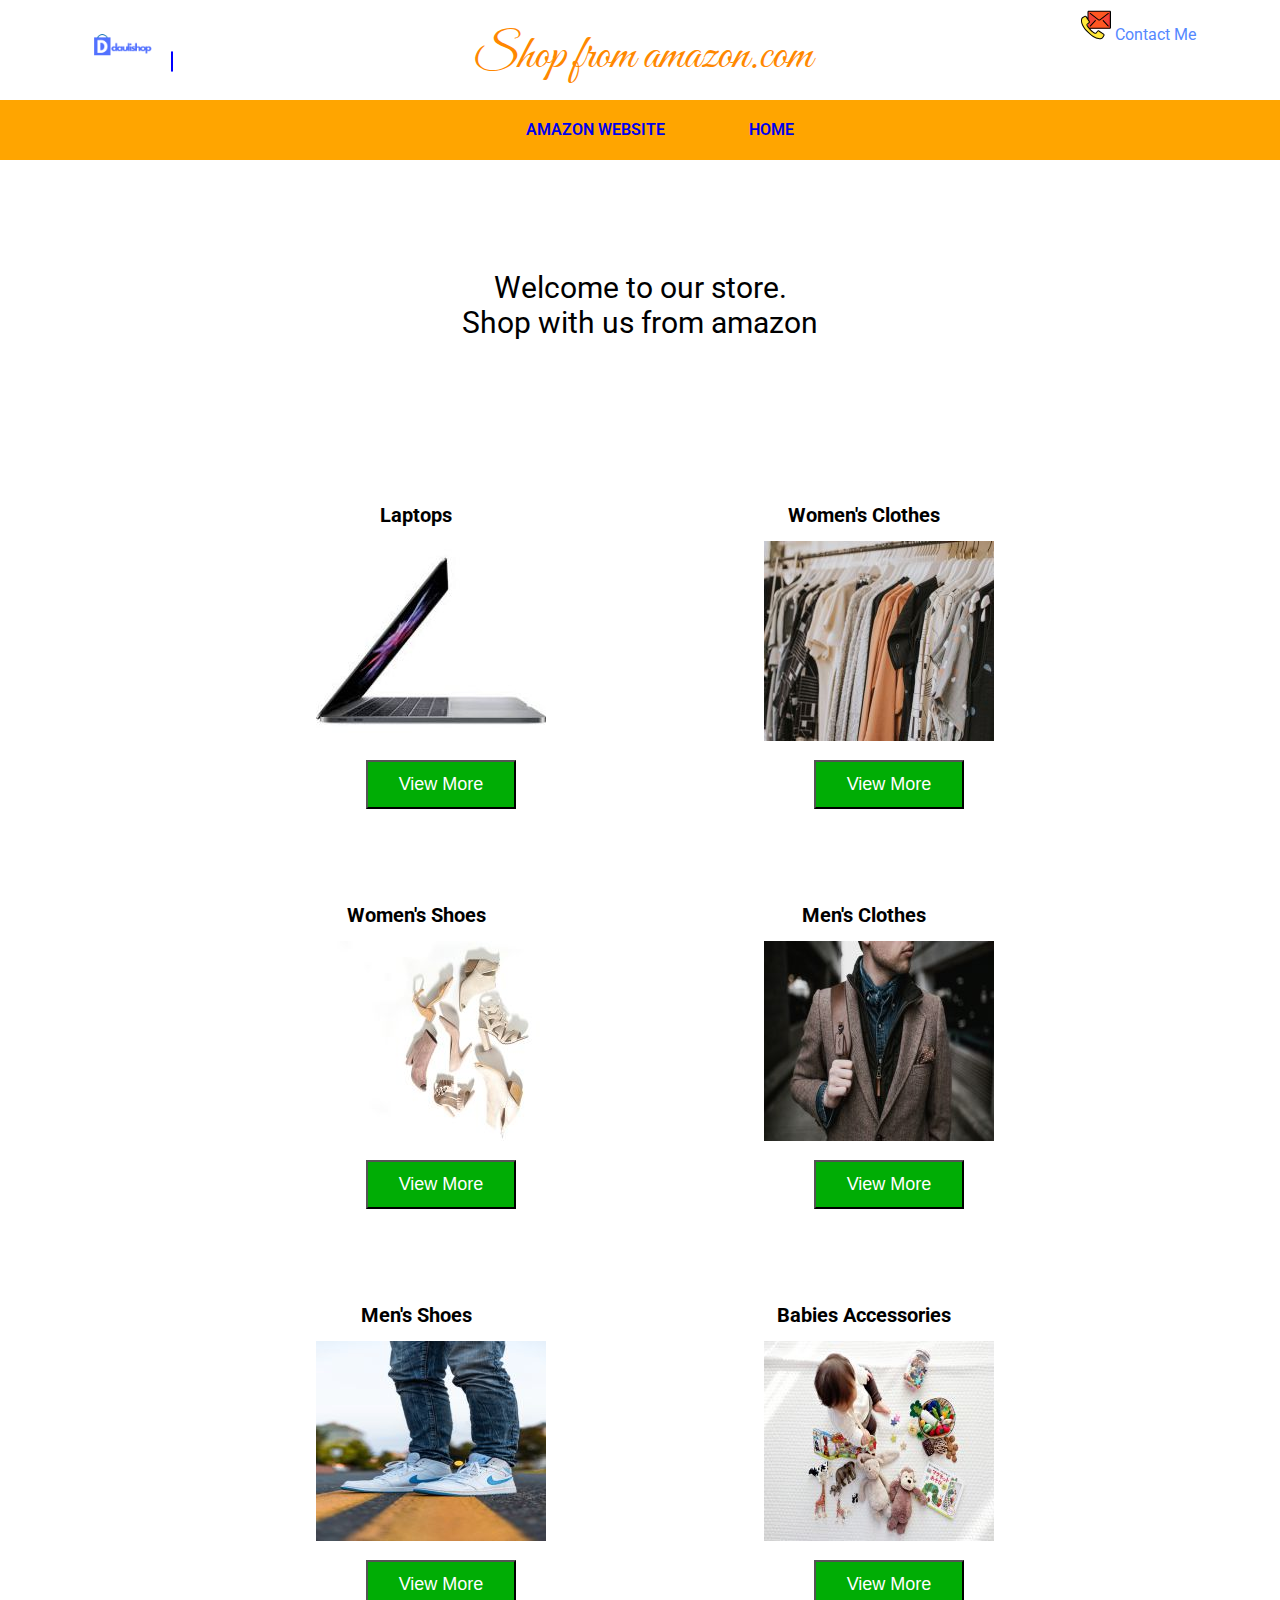
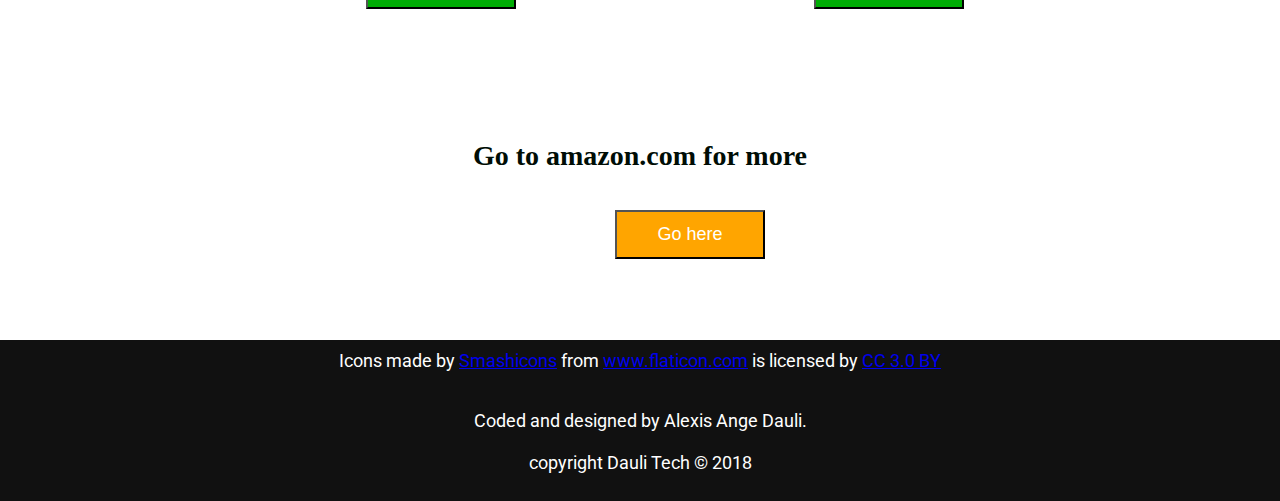
==== amazon.html @ 9207ac86 "uploading store page" ====
<!DOCTYPE html>
<html>
<head>
	<meta charset="utf-8">
	<meta name="viewport" content="width=device-width,initial-scale=1">
	<meta http-equiv="X-UA-Compatible" content="IE=edge">
	<meta name="description" content="Top deals in computer laptops from amazon with a great price, women's clothes, men's clothes, babies accessories, best shoes for men">
	<title>Buy from Amazon.com</title>
	<link rel="stylesheet" type="text/css" href="style.css">
	<link rel="stylesheet" type="text/css" href="responsive.css">
	<style type="text/css">
		.welcome {
			height: 250px;
			width: 100%;
		}
		.welcome p {
			text-align: center;
			position: relative;
			top: 80px;
			font-size: 30px;
		}

		.containerShop {
			display: flex;
			flex-wrap: wrap;
			justify-content: space-around;
			width: 70%;
			margin-left: auto;
			margin-right: auto;
		}
		.itemShop {
			width: 200px;
			height: 300px;
			margin: 50px;
		}

		.itemShop img {
			width: 200px
			height: 200px;
		}
		
		img:hover {
			transform: scale(1.1);
		}
		.itemShop a {
			text-decoration: none;
			color: white;
		}

		h1 {
			text-align: center;
			font-size: 20px;
		}

		button {
			background-color: #00AD05;
			color: white;
			padding: 12px;
			width: 150px;
			position: relative;
			bottom: 0;
			top: 15px;
			left: 50px;
			font-size: 18px;
		}

		.actionCall {
			width: 100%;
			height: 200px;
			text-align: center;
		}
		.actionCall h2 {
			margin-top: 100px;
			color: #000D05;
		}
		.actionCall button {
			background-color: orange;
		}
		.actionCall a {
			text-decoration: none;
			color: white;
		}
	</style>
</head>
<body>
	<header class="header_section">
		<div class="content">
			<img class="logo" src="images/my_logo2.png" alt="Dauli's Logo">
			<a id="menu" class="header__menu">
	          	<svg xmlns="http://www.w3.org/2000/svg" viewBox="0 0 24 24">
	            	<path d="M2 6h20v3H2zm0 5h20v3H2zm0 5h20v3H2z"/>
	          	</svg>
        	</a>
			<h1 class="h1_title">
				Shop from amazon.com
			</h1>
			
			<a class="Email" href="index.html#contact">
				<img class="contactIcon" src="images/contact.svg">
				Contact Me
			</a>	
		</div>
	</header>	

	<nav class="nav">
		<ul class="nav_list">
			<li><a href="https://amzn.to/2V8hVqe">amazon website</a></li>
			<li><a href="index.html">Home</a></li>
		</ul>
	</nav>
	
	<!-- welcome section -->
	<div class="welcome">
		<p>Welcome to our store.<br>
		Shop with us from amazon</p>
	</div>

	<!-- Article content -->
	<div class="containerShop">
		<div class="itemShop">
			<h1>Laptops</h1>
			<a href="https://amzn.to/2LvEQav">
				<img src="images/mackbook.jpg" alt="laptop picture">
			</a>
			<button>
				<a href="https://amzn.to/2LvEQav">View More</a>
			</button>
		</div>

		<div class="itemShop">
			<h1>Women's Clothes</h1>
			<a href="https://amzn.to/2GCxbbF">
				<img src="images/womenClothe.jpg" alt="women's clothes">
			</a>
			<button>
				<a href="https://amzn.to/2GCxbbF">View More</a>
			</button>
		</div>

		<div class="itemShop">
			<h1>Women's Shoes</h1>
			<a href="https://amzn.to/2BMRehZ">
				<img src="images/womenShoes.jpg" alt="women's shoes">
			</a>
			<button>
				<a href="https://amzn.to/2BMRehZ">View More</a>
			</button>
		</div>

		<div class="itemShop">
			<h1>Men's Clothes</h1>
			<a href="https://amzn.to/2CvPPhi">
				<img src="images/mensClothe.jpg" alt="man's clothes picture">
			</a>
			<button>
				<a href="https://amzn.to/2CvPPhi">View More</a>
			</button>
		</div>

		<div class="itemShop">
			<h1>Men's Shoes</h1>
			<a href="https://amzn.to/2BGhR8e">
				<img src="images/menShoes.jpg" alt="men's shoes picture">
			</a>
			<button>
				<a href="https://amzn.to/2BGhR8e">View More</a>
			</button>
		</div>

		<div class="itemShop">
			<h1>Babies Accessories</h1>
			<a href="https://amzn.to/2Cwhgra">
				<img src="images/babiesAcc.jpg" alt="babies accessories picture">
			</a>
			<button>
				<a href="https://amzn.to/2Cwhgra">View More</a>
			</button>
		</div>
	</div>

	<!--Last colling to action part-->
	<div class="actionCall">
		<h2>Go to amazon.com for more</h2>
		<button>
			<a href="https://amzn.to/2V8hVqe">Go here</a>
		</button>
	</div>

	<footer>
		<div>Icons made by <a href="https://www.flaticon.com/authors/smashicons" title="Smashicons">Smashicons</a> from <a href="https://www.flaticon.com/" title="Flaticon">www.flaticon.com</a> is licensed by <a href="http://creativecommons.org/licenses/by/3.0/" title="Creative Commons BY 3.0" target="_blank">CC 3.0 BY</a></div><br>
		<p>
			Coded and designed by Alexis Ange Dauli.<br>
			<br>copyright Dauli Tech &copy; 2018
		</p>
	</footer>

	<!-- 
		Script part for all the link to JavaScript files
	-->
	<!-- Off cavans handler js code work on media querry-->
	<script type="text/javascript">
		var menu = document.querySelector('#menu');
		var main = document.querySelector('main');
		var drawer = document.querySelector('.nav');

		menu.addEventListener('click', function(e){
			drawer.classList.toggle('open');
			e.stopPropagation();
		});

		main.addEventListener('click', function(){
			drawer.classList.remove('open');
		});
	</script>
	<script src="https://ajax.googleapis.com/ajax/libs/jquery/3.3.1/jquery.min.js"></script>
	<script type="text/javascript" src="main.js"></script>
</body>
</html>
---- style.css ----
@import url(https://fonts.googleapis.com/css?family=Roboto);
@import url('https://fonts.googleapis.com/css?family=Great+Vibes');
html, body {
	margin: 0;
	padding: 0;
	font-family: Roboto, sans-serif;
}


/*
* Header section
*/
.header_section {
	box-shadow: 0px 5px 10px rgba(0, 0, 1, 0.5);
	width: 100%;
	height: 100px;
	margin-right: auto;
	margin-left: auto;
}

.content{
	width: 90%;
	margin-right: auto;
	margin-left: auto;
}

.logo {
	height: 97px;
	margin-left: 10px;
	float: left;
}

.h1_title {
	font-weight: 500;
	display: inline-block;
	color: #f80;
	padding: 0.5em 0.25em;
	margin-left: 6em;
	margin-top: 2px;
	font-family: 'Great Vibes', cursive;
  	font-size: 3em;
}
.Email {
	display: inline-block;
	float: right;
	margin-top: 10px;
	margin-right: 20px;
	color: #58f;
	text-decoration: none;
}

.contactIcon {
	width: 30px;
	height: 30px;
}

.SocialMedia {
	text-align: center;
}
.icon {
	margin: 20px;
}

.header__menu {
	background-color: #fff;
	border-radius: 5px;
	border-style: solid;
	border-width: 1px;
	border-color: blue;
	padding: 0;
}

/*
* Navigation section
*/
.nav {
	width: 100%;
	margin-left: auto;
	margin-right: auto;
	height: 60px;
	background-color: orange;
}
.nav li {
	display: inline-block;
	padding: 10px 40px 10px 40px;
	text-transform: uppercase;
	margin-top: 10px;
	font-weight: 600;
	font-size: 16px;
}
.nav ul {
	
	height: 60px;
	margin-right: auto;
	margin-left: auto;
	text-align: center;
	margin: 0;
}
.nav a {
	text-decoration: none;
}

/*
* Slide show of my pics
*/
#slides {
	width: 100%;
	height: 70vh;
	background-color: grey;
	text-align: center;
	display: block;
	background: #323232;
	background-image: url(images/business-code.jpg),
	url(images/apple-business-computer.jpg),
	url(images/graphicDesign.jpg);
	background-size: cover, 0px, 0px, 0px;

	-webkit-transition: background-image 3000ms linear;
	-moz-transition: background-image 3000ms linear;
	-ms-transition: background-image 3000ms linear;
	-o-transition: background-image 3000ms linear;
	transition: background-image 3000ms linear;
}
.myPic {
	height: 68vh;
	width: 30vw;
	border-radius: 50%;
	margin-top: 5px;
}


/*
*About me section
*/
.centerAlign {
	font-family: medium-content-serif-font, 
	Georgia, Cambria, "Times New Roman", Times, serif;
	color: rgba(0, 0, 0, 0.84);
	font-size: 21px;
	text-align: center;
	width: 60%;
	margin-right: auto;
	margin-left: auto;
}
.aboutMe_P {
	text-align: left;
	font-size: 21px;
	line-height: 35px;
}
h2 {
	color: red;
	font-family: medium-content-serif-font, 
	Georgia, Cambria, "Times New Roman", Times, serif;
	font-size: 28px;
}
.contactAbout {
	text-align: justify;
	color: #58f;
	text-decoration: none;
}

/*
*FlexBox Setting
*/
.container{
	width: 100%;
	display: flex;
	flex-wrap: wrap;
}

.item {
	width: 400px;
	height: 600px;
	margin-left: 130px;
}


/*
*Education section
*/
.education {
	text-align: center;
}

.educationContainer {
	font-family: medium-content-serif-font, 
	Georgia, Cambria, "Times New Roman", Times, serif;
	font-size: 21px;
	background-color: lightgrey;
	margin: 0;
	padding-top: 30px;
	width: 100%;
}

.certificate {
	height: 150px;
	width: 250px;
}

.item > ul {
	line-height: 30px;
}

#certif:hover {
	width: 500px;
	height: 400px;
}

.itemEducation {
	height: 700px;
}

/*
*Work Experience section
*/
.workExperience {
	font-family: medium-content-serif-font, 
	Georgia, Cambria, "Times New Roman", Times, serif;
	font-size: 21px;
	color: rgba(0, 0, 0, 0.84);
	text-align: justify;
	width: 70%;
	margin-right: auto;
	margin-left: auto;
	line-height: 35px;
}

.workExperience h2 {
	text-align: center;
}
.workExperience p{
	font-size: 21px;
}
.jennyInt {
	line-height: 3px;
}


/*
* Portfolio section
*/
.project_pic {
	height: 200px;
	width: 400px;
}
.portfolio {
	text-align: center;
}
.project_container {
	background-color: #FFF8DC;
	margin: 0;
	padding: 10px;
}
.project_details {
	font-family: medium-content-serif-font, 
	Georgia, Cambria, "Times New Roman", Times, serif;
	text-align: justify;
	line-height: 30px;
	font-size: 20px;
	color: rgba(0, 0, 0, 0.84);
}
.itemPortfolio {
	height: 700px;
}
.itemPortfolio h3 {
	color: #F05;
	font-size: 23px;
}

hr {
	height: 5px;
	color: orange;
	background-color: orange;
}
.hr_1 {
	margin-top: 29px;
}
.hr_4 {
	margin-top: 24px;
}
.hr_6 {
	margin-top: 22px;
}



/*
* Contact section
*/
.contact {
	font-family: medium-content-serif-font, 
	Georgia, Cambria, "Times New Roman", Times, serif;
	text-align: justify;
	line-height: 35px;
	width: 80%;
	margin-left: auto;
	margin-right: auto;
	font-size: 21px;
	color: rgba(0, 0, 0, 0.84);
}
.contact h2 {
	text-align: center;
}
.form {
	width: 640px;
	margin-right: auto;
	margin-left: auto;
}
.smallScreen {
	text-align: center;
}

.goToTop {
	float: right;
	color: white;
	font-size: 20px;
	margin-right: 10px;
	background-color: white;
	padding: 2px;
}

/*
* footer section
*/
footer {
	margin: 0;
	padding: 10px;
	background-color: #111;
	text-align: center;
	font-size: 18px;
	color: white;
}
---- responsive.css ----
@media screen and (min-width: 1100px) {
	.container {
		width: 1100px;
		margin-right: auto;
		margin-left: auto;
	}
}

@media screen and (max-width: 275px) {
	.itemEducation {
		height:1500px;
	}
}

@media screen and (min-width: 100px) and (max-width: 350px) {
	.aboutMe, .item, .workExperience, .contact {
		width: 90%;
		margin-left: auto;
		margin-right: auto;
		font-size: 16px;
	}
	.project_container {
		width: 90%;
		margin-left: auto;
		margin-right: auto;
	}
	.h1_title {
		display: inline-block;
		color: #f80;
		font-size: 14px;
		padding: 0.5em 0.25em;
		margin-left: 1em;
		margin-top: 2px;
	}
	.project_pic {
		height: 150px;
		width: 90vw;
	}
	.email {
		font-size: 12px;
	}
	.myPic {
		width: 65%;
		height: 65%;
		margin-top: 15%;
	}
	.itemPortfolio {
		height: 50%;
		margin-top: 50px;
	}
	.itemEducation {
		height:800px;
	}
}

@media screen and (min-width: 300px) and (max-width: 350px) {
	.h1_title {
		position: relative;
		display: inline-block;
		color: #f80;
		font-size: 15px;
		padding: 0.5em 0.25em;
		margin-top: 2px;
		margin-right: 2em;
	}
	.logo {
		margin-left: 0;
		width: 130px;
		height: 100px;
	}
	.itemEducation {
		height:800px;
	}
}

@media screen and (max-width: 479px) {
	.logo {
		height: 90px;
		width: 150px;
		margin-left: 0;
	}
	.h1_title {
		font-size: 18px;
	}
	.header_section {
		height: 200px;
	}
	.aboutMe, .item, .workExperience, .contact {
		width: 90%;
		margin-left: auto;
		margin-right: auto;
	}
	.jennyInt {
		line-height: 25px;
	}
	.Email {
		font-size: 18px;
	}
	.itemPortfolio {
		height: 950px;
	}
	.itemEducation {
		height:800px;
	}
	.project_pic {
		width: 100vw;
	}
	.email2, .email {
		font-size: 14px;
	}
	.myPic {
		width: 65%;
		height: 65%;
		margin-top: 15%;
	}
}

@media screen and (min-width: 478px) and (max-width: 600px) {
	.itemEducation {
		height:800px;
	}
}

@media screen and (min-width: 479px) and (max-width: 650px) {
	.header_section {
		height: 100px;
	}
	.h1_title {
		margin-left: 12px;
	}
	.header_section {
		height: 210px;
	}
	.myPic {
		width: 65%;
		height: 65%;
		margin-top: 15%;
	}
}

/*
* media querry screen less then 620px 
* within off cavans menu will be set
*/
@media screen and (max-width: 650px) {
	.nav {
		z-index: 10px;
		background-color: #0FF;
		width: 300px;
		height: 400px;
		float: left;
		position: absolute;

		/*Transform the drawer off cavans*/
		-webkit-transform: translate(-300px, 0);
		transform: translate(-300px, 0);
		transform: transform 0.3s ease;
	}
	.nav.open {
		-webkit-transform: translate(0, 0);
		transform: translate(0, 0);
	}
	/* Off cavans menu setting Ends here*/	

	.logo {
		height: 90px;
		width: 150px;
		margin-left: 0;
	}
	.header__menu {
		display: inline-block;
		position: absolute;
		right: 0;
		padding: 1em;
		float: right;
	}

	.header__menu svg {
		width: 32px;
		margin-top: 0;
	}
	.h1_title {
		font-size: 18px;
		margin-top: 2px;
		position: relative;
	}
	
	.aboutMe, .item, .workExperience, .contact {
		width: 90%;
		margin-left: auto;
		margin-right: auto;
	}
	.jennyInt {
		line-height: 25px;
	}
	.certificate {
		height: 200px;
		width: 80%;
	}
	.about_contact {
		font-size: 18px;
	}
	.Email {
		font-size: 18px;
	}
	.project_pic {
		height: 250px;
		min-width: 100%;
	}
}

@media screen and (max-width: 640px) {
	.form {
		display: none;
	}
}

@media screen and (min-width: 640px) {
	.smallScreen {
		display: none;
	}
}

@media screen and (min-width: 650px) {
	.header__menu svg {
		display: none;
	}
}

@media screen and (min-width: 650px) and (max-width: 900px) {
	.nav li {
		font-weight: 0;
		padding: 10px;
		margin-top: 10px;
	}
	.h1_title {
		font-size: 30px;
	}
	.itemPortfolio {
		height: 800px;
		width: 80%;
	}
	.myPic {
		width: 65%;
		height: 65%;
		margin-top: 15%;
	}
}

@media screen and (min-width: 900px) and (max-width: 1100px) {
	.project_pic {
		height: 200px;
		max-width: 100%;
	}
	.itemPortfolio {
		margin-left: 90px;
		width: 40%;
		height: 800px;
	}
}

@media screen and (max-width: 1100px) {
	.h1_title {
		font-size: 20px;
		margin-top: 2px;
		position: relative;
		margin-left: 5px; 
	}
	.logo {
		margin-left: 0;
	}
	.Email {
		margin-top: 5px;
	}
	.itemEducation, .itemSkills {
		width: 70%;
		margin-left: auto;
		margin-right: auto;
		line-height: 35px;
	}
	.project_pic {
		height: 300px;
		width: 60vw;
	}
}
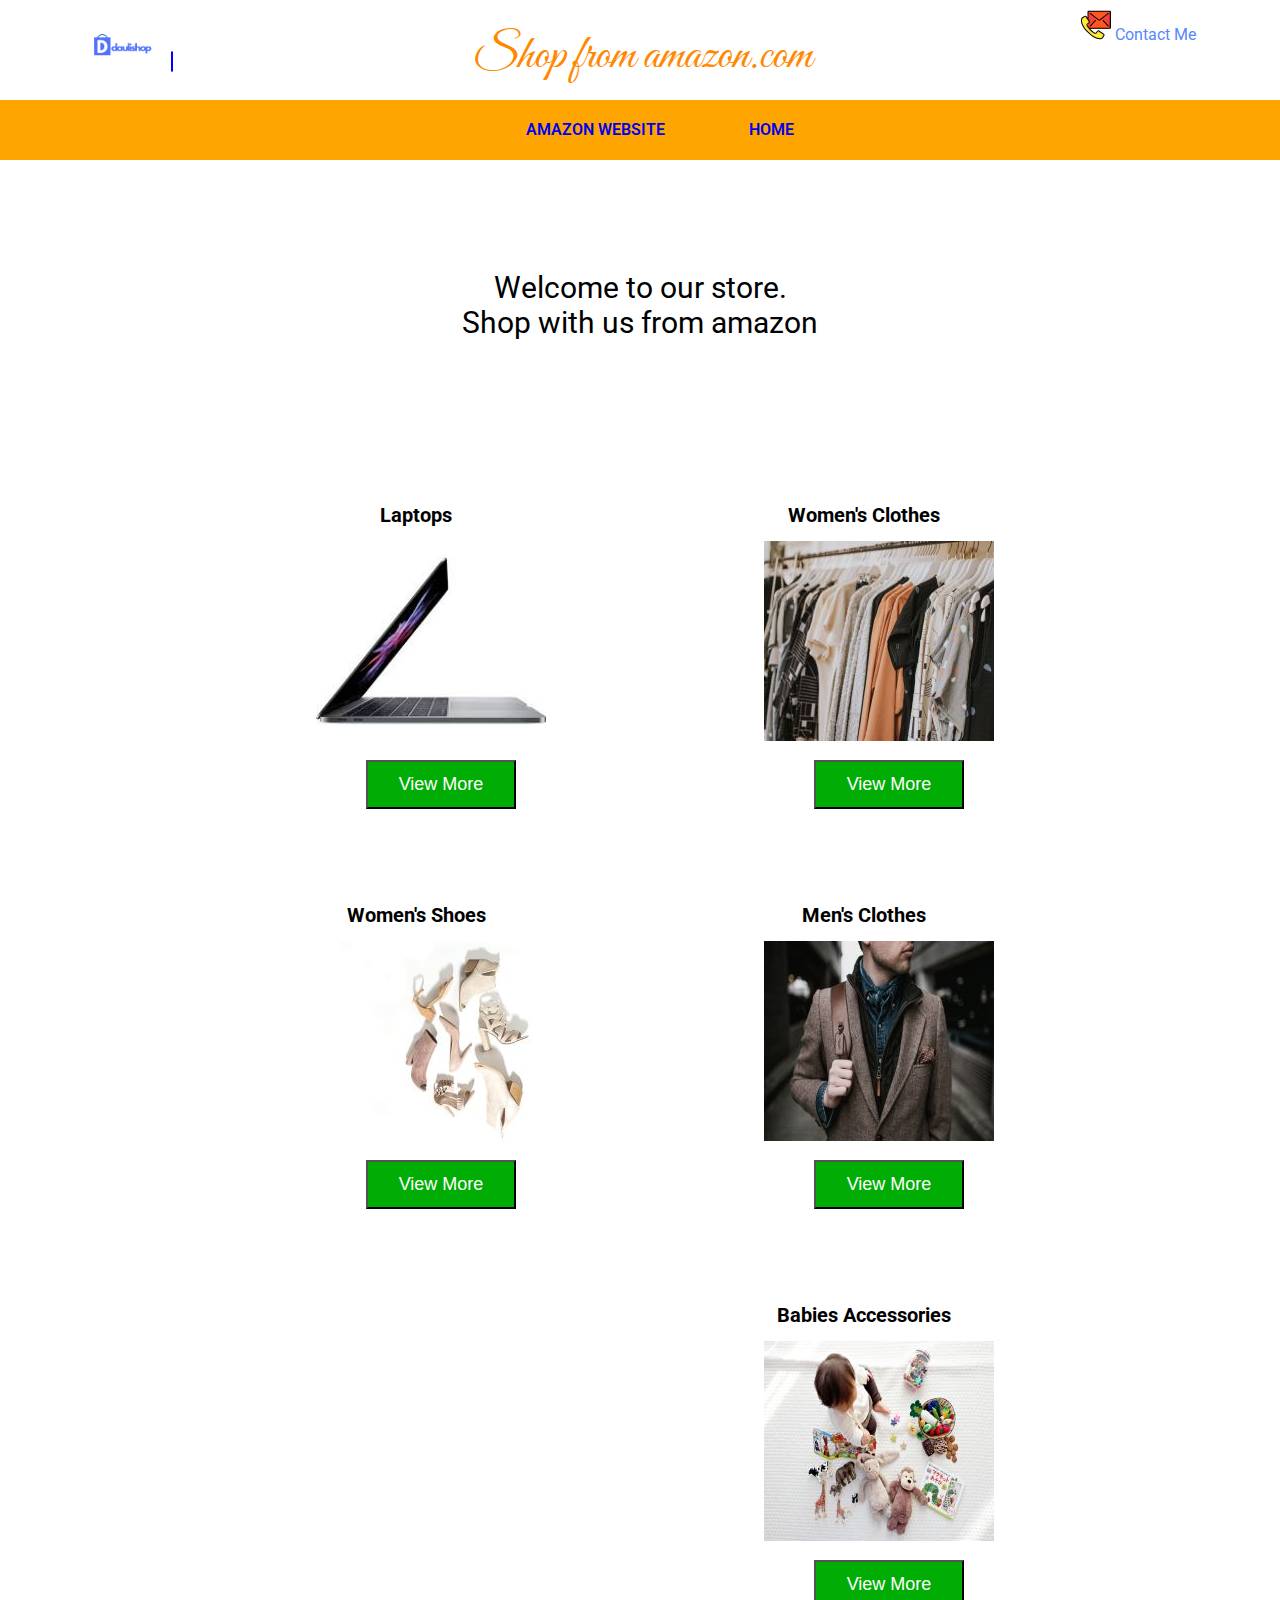
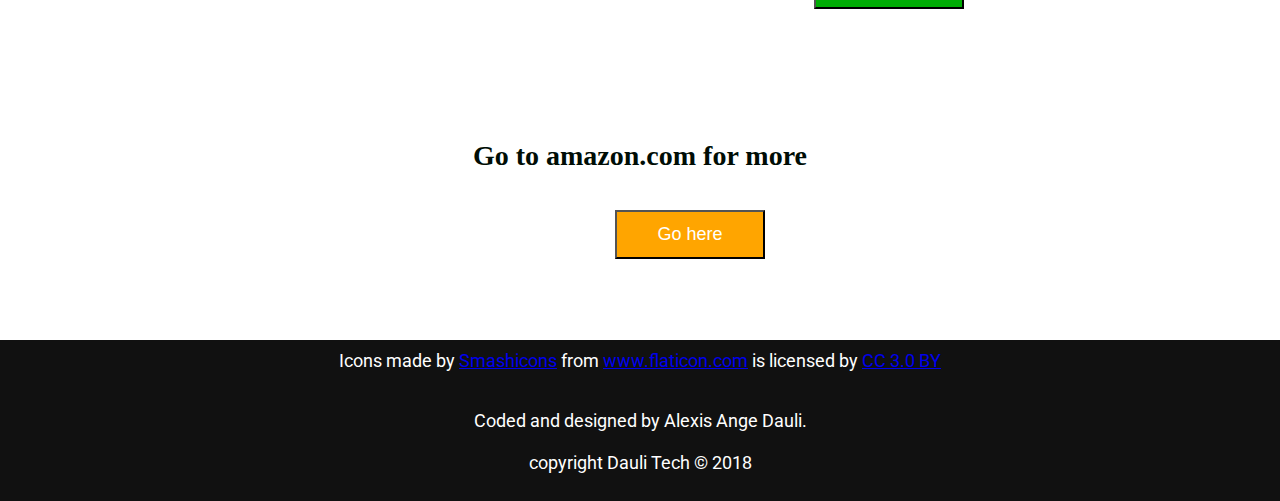
==== commit 12c9ee50: "adding image + text link" ====
--- a/amazon.html
+++ b/amazon.html
@@ -158,13 +158,7 @@
 		</div>
 
 		<div class="itemShop">
-			<h1>Men's Shoes</h1>
-			<a href="https://amzn.to/2BGhR8e">
-				<img src="images/menShoes.jpg" alt="men's shoes picture">
-			</a>
-			<button>
-				<a href="https://amzn.to/2BGhR8e">View More</a>
-			</button>
+			<iframe style="width:120px;height:240px;" marginwidth="0" marginheight="0" scrolling="no" frameborder="0" src="//ws-na.amazon-adsystem.com/widgets/q?ServiceVersion=20070822&OneJS=1&Operation=GetAdHtml&MarketPlace=US&source=ss&ref=as_ss_li_til&ad_type=product_link&tracking_id=dauli85-20&language=en_US&marketplace=amazon&region=US&placement=B07L6DNXB8&asins=B07L6DNXB8&linkId=afaa5bb5d3ba8a2887b8de7a5f37aa39&show_border=true&link_opens_in_new_window=true"></iframe>
 		</div>
 
 		<div class="itemShop">
@@ -215,4 +209,4 @@
 	<script src="https://ajax.googleapis.com/ajax/libs/jquery/3.3.1/jquery.min.js"></script>
 	<script type="text/javascript" src="main.js"></script>
 </body>
-</html>+</html>
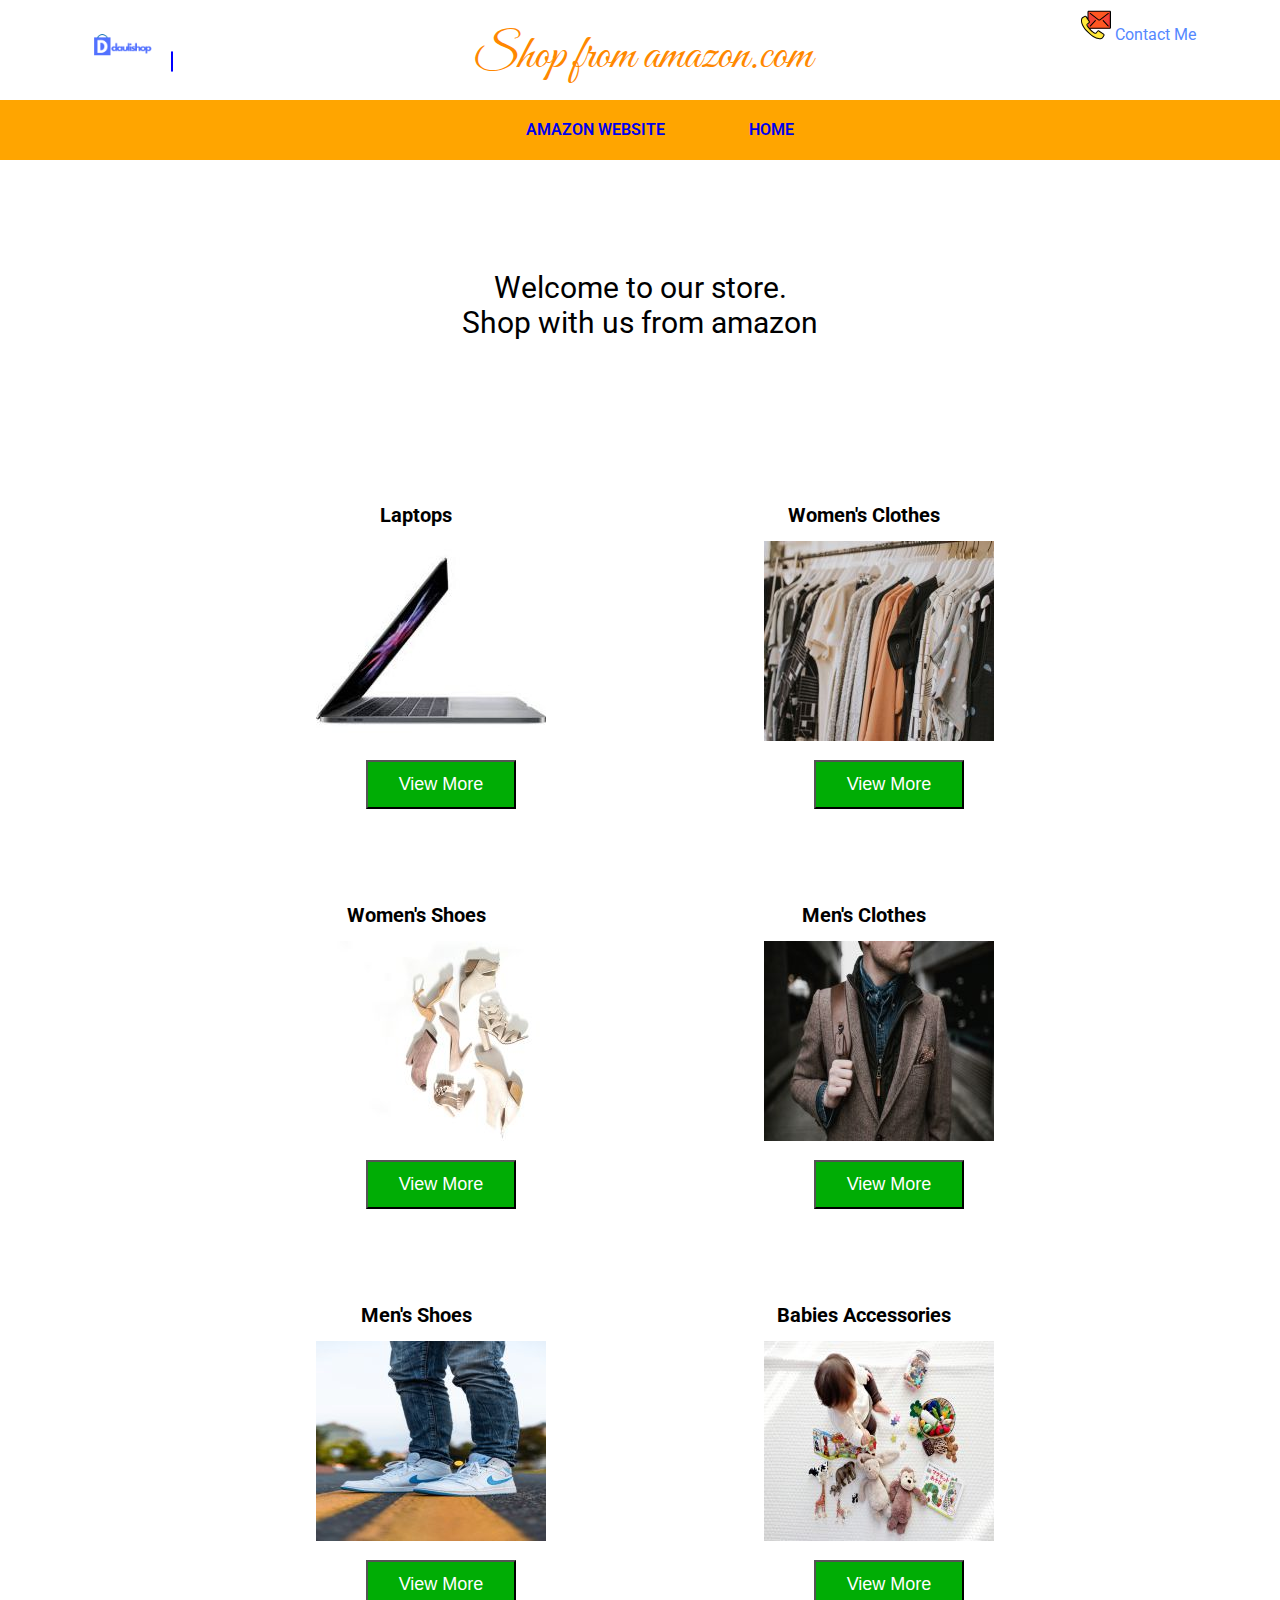
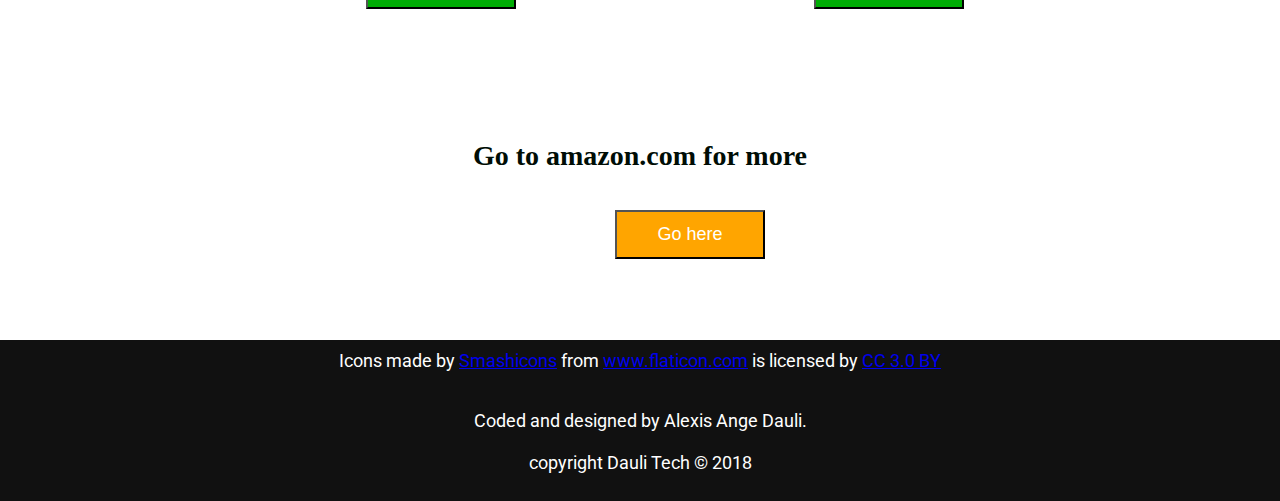
==== commit 4c6ec535: "Image link is not displaying" ====
--- a/amazon.html
+++ b/amazon.html
@@ -158,7 +158,13 @@
 		</div>
 
 		<div class="itemShop">
-			<iframe style="width:120px;height:240px;" marginwidth="0" marginheight="0" scrolling="no" frameborder="0" src="//ws-na.amazon-adsystem.com/widgets/q?ServiceVersion=20070822&OneJS=1&Operation=GetAdHtml&MarketPlace=US&source=ss&ref=as_ss_li_til&ad_type=product_link&tracking_id=dauli85-20&language=en_US&marketplace=amazon&region=US&placement=B07L6DNXB8&asins=B07L6DNXB8&linkId=afaa5bb5d3ba8a2887b8de7a5f37aa39&show_border=true&link_opens_in_new_window=true"></iframe>
+			<h1>Men's Shoes</h1>
+			<a href="https://amzn.to/2BGhR8e">
+				<img src="images/menShoes.jpg" alt="men's shoes picture">
+			</a>
+			<button>
+				<a href="https://amzn.to/2BGhR8e">View More</a>
+			</button>
 		</div>
 
 		<div class="itemShop">
